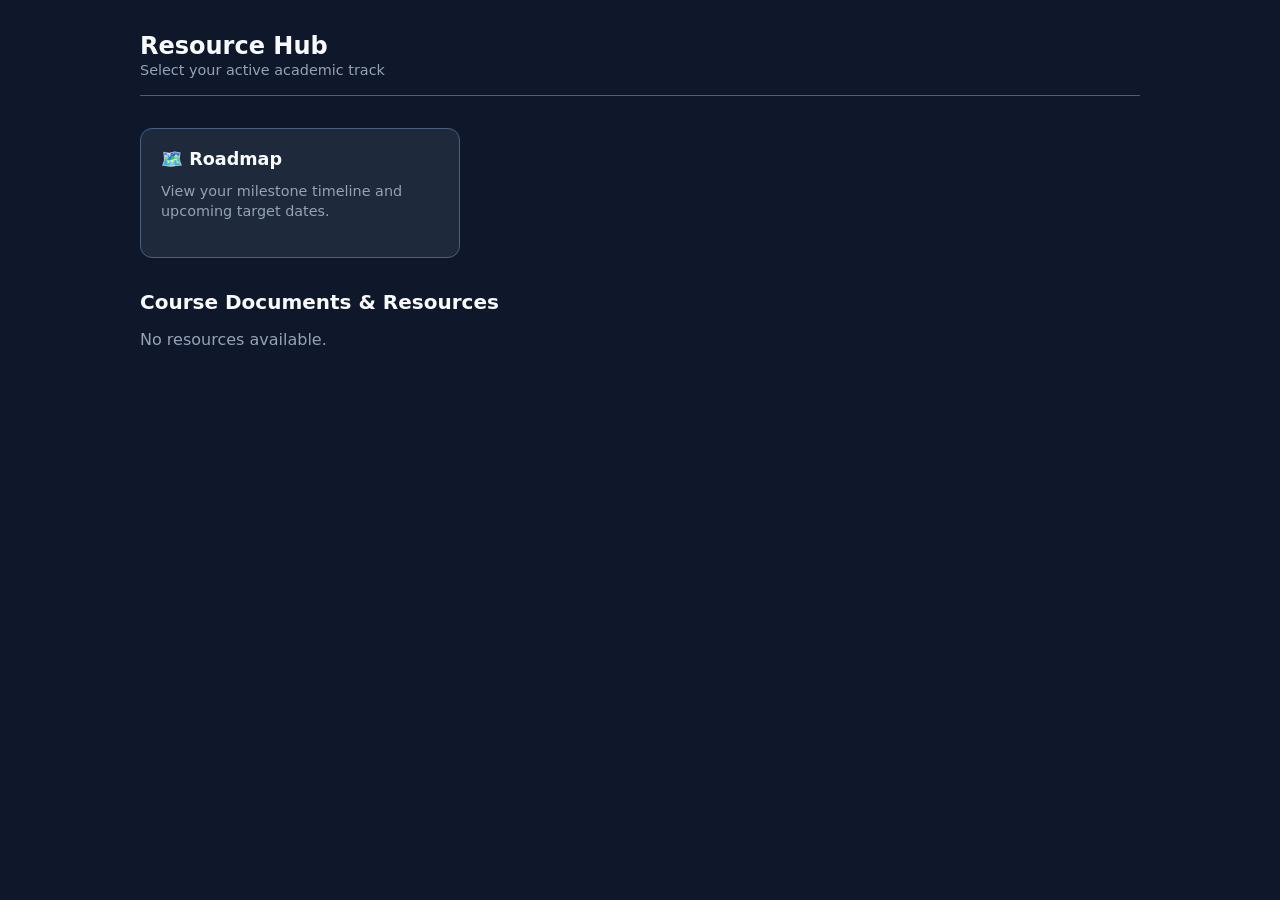
==== index.html @ d41be145 "" ====
<!DOCTYPE html>
<html lang="en">

<head>
  <link rel="stylesheet" href="style.css">
  <link rel="icon" type="image/png" href="/mortarboard.png"/>
  <meta charset="UTF-8">
  <meta name="viewport" content="width=device-width, initial-scale=1.0">
  <title>Student Hub & Resource Portal</title>
  <style>
    :root {
      --bg: #0f172a;
      --card-bg: #1e293b;
      --text: #f8fafc;
      --text-muted: #94a3b8;
      --border: #485f81;
      --accent: #3b82f6;
    }

    * {
      box-sizing: border-box;
      margin: 0;
      padding: 0;
    }

    body {
      font-family: system-ui, -apple-system, sans-serif;
      background: var(--bg);
      color: var(--text);
      min-height: 100vh;
      display: flex;
      flex-direction: column;
      align-items: center;
      padding: 2rem 1rem;
    }

    #hub-container {
      width: 100%;
      max-width: 1000px;
    }

    .header-bar {
      display: flex;
      justify-content: space-between;
      align-items: center;
      margin-bottom: 2rem;
      padding-bottom: 1rem;
      border-bottom: 1px solid var(--border);
    }

    .track-selector {
      display: flex;
      gap: 0.5rem;
      align-items: center;
    }

    .track-btn {
      background: var(--card-bg);
      border: 1px solid var(--border);
      color: var(--text-muted);
      padding: 0.5rem 1rem;
      border-radius: 6px;
      cursor: pointer;
      font-size: 0.9rem;
      transition: all 0.2s;
    }

    .track-btn:hover {
      color: var(--text);
      border-color: var(--text-muted);
    }

    .track-btn.active {
      background: var(--accent);
      color: #fff;
      border-color: var(--accent);
    }

    .section-title {
      font-size: 1.25rem;
      font-weight: 600;
      margin: 2rem 0 1rem 0;
      color: var(--text);
    }

    .grid-container {
      display: grid;
      grid-template-columns: repeat(auto-fill, minmax(280px, 1fr));
      gap: 1.25rem;
    }

    .hub-card {
      background: var(--card-bg);
      border: 1px solid var(--border);
      border-radius: 12px;
      padding: 1.25rem;
      text-decoration: none;
      color: inherit;
      display: flex;
      flex-direction: column;
      justify-content: space-between;
      transition: transform 0.2s, border-color 0.2s;
      position: relative;
      cursor: pointer;
    }

    .hub-card:hover {
      transform: translateY(-2px);
      border-color: var(--accent);
    }

    .card-header {
      display: flex;
      justify-content: space-between;
      align-items: flex-start;
      margin-bottom: 0.75rem;
    }

    .card-title {
      font-size: 1.1rem;
      font-weight: 600;
    }

    .card-desc {
      font-size: 0.9rem;
      color: var(--text-muted);
      line-height: 1.4;
      margin-bottom: 1rem;
    }

    .status-badge {
      font-size: 0.75rem;
      padding: 0.2rem 0.5rem;
      border-radius: 4px;
      display: inline-block;
    }

    .status-badge.unlocked {
      background: rgba(16, 185, 129, 0.15);
      color: #10b981;
      border: 1px solid rgba(16, 185, 129, 0.3);
    }

    .status-badge.locked {
      background: rgba(239, 68, 68, 0.15);
      color: #ef4444;
      border: 1px solid rgba(239, 68, 68, 0.3);
    }

    .hub-card.locked-card {
      opacity: 0.6;
      cursor: not-allowed;
    }

    .hub-card.locked-card:hover {
      transform: none;
      border-color: var(--border);
    }
  </style>
</head>

<body>

  <div id="hub-container">
    <div class="header-bar">
      <div>
        <h2>Resource Hub</h2>
        <span style="color: var(--text-muted); font-size: 0.9rem;">Select your active academic track</span>
      </div>
      <div class="track-selector"></div>
    </div>

    <!-- Core Navigation Links -->

    <div class="grid-container">
      <a id="roadmap-link" href="roadmap.html" class="hub-card">
        <div>
          <div class="card-header">
            <div class="card-title">🗺️ Roadmap</div>
          </div>
          <div class="card-desc">View your milestone timeline and upcoming target dates.</div>
        </div>
      </a>
    </div>


    <!-- Course Documents & Resources Section -->
    <div class="section-title">Course Documents & Resources</div>
    <div id="resources-grid" class="grid-container"></div>
  </div>

  <!-- Centralized data sources -->
  <script src="shared-data.js"></script>
  <script src="references.js"></script>
  <script src="resources.js"></script>
  <script src="script.js"></script>
  <script>
    let currentTrack = 'BS';

    window.addEventListener('DOMContentLoaded', () => {
      const urlParams = new URLSearchParams(window.location.search);
      let groupParam = urlParams.get('group');

      if (!groupParam || !['BS', 'BT', 'MS'].includes(groupParam.toUpperCase())) {
        currentTrack = localStorage.getItem('student_track') || 'BS';
      } else {
        currentTrack = groupParam.toUpperCase();
      }

      switchTrack(currentTrack, false);
    });

    function switchTrack(track, updateURL = true) {
      currentTrack = track;
      localStorage.setItem('student_track', currentTrack);

      document.querySelectorAll('.track-btn').forEach(btn => {
        if (btn.getAttribute('data-track') === currentTrack) {
          btn.classList.add('active');
        } else {
          btn.classList.remove('active');
        }
      });

      document.getElementById('roadmap-link').href = `roadmap.html?group=${currentTrack}`;

      if (updateURL && window.history.pushState) {
        const newUrl = `${window.location.pathname}?group=${currentTrack}`;
        window.history.pushState({ path: newUrl }, '', newUrl);
      }

      renderHubResources();
    }


    function renderHubResources() {
      const grid = document.getElementById('resources-grid');
      if (!grid) return;

      if (!window.RESOURCES || !Array.isArray(window.RESOURCES)) {
        grid.innerHTML = '<p style="color: var(--text-muted);">No resources available.</p>';
        return;
      }

      let html = '';

      window.RESOURCES.forEach(res => {
        // Check group-specific devOnly status
        const isDevForThisGroup = isDevOnlyForGroup(res.devOnly, currentTrack);

        // Hide if in dev-mode for this group AND user is not in dev mode
        if (isDevForThisGroup && !window.isDev) return;

        // Hide completely if resource is not assigned to the active track
        if (res.tracks && Array.isArray(res.tracks) && !res.tracks.includes(currentTrack)) {
          return;
        }

        // Render locked / unlocked cards...
        const isUnlocked = (typeof window.isResourceUnlocked === 'function')
          ? window.isResourceUnlocked(res.file, currentTrack)
          : true;



        const releaseDateFormatted = (typeof window.getFormattedReleaseDate === 'function')
          ? window.getFormattedReleaseDate(res, currentTrack)
          : null;

        const targetURL = `${res.file}?group=${currentTrack}`;

        if (isUnlocked) {
          html += `
            <a href="${targetURL}" class="hub-card">
              <div>
                <div class="card-header">
                  <div class="card-title"> ${res.title || res.file}</div>
                </div>
                <div class="card-desc">${res.desc}</div>
                <div class="card-desc">${res.footer}</div>
              </div>
            </a>
          `;
        } else {
          html += `
            <div class="hub-card locked-card">
              <div>
                <div class="card-header">
                  <div class="card-title"> ${res.title || res.file} 🔒</div>
                  <span class="status-badge locked">Locked</span>
                </div>
                <div class="card-desc">${res.desc || 'This resource is currently locked'}</div>
                <div class="lock-banner" style="background: #6f639d; color: #d5d4f4; padding: 8px; border-radius: 4px; font-size: 0.85rem; margin-top: 10px;">
                  🔒 Available on <strong>${releaseDateFormatted || 'TBA'}</strong>
                </div>
              </div>
            </div>
          `;
        }
      });

      grid.innerHTML = html;
    }

  </script>
  <script>
    // Global render function called by script.js on page load or track switch
    function renderPage(selectedTrack) {
      document.getElementById('roadmap-link').href = `roadmap.html?group=${selectedTrack}`;
      renderHubResources();
    }

    window.addEventListener('DOMContentLoaded', () => {
      const activeTrack = getActiveTrack();
      renderPage(activeTrack);
    });
  </script>
</body>

</html>
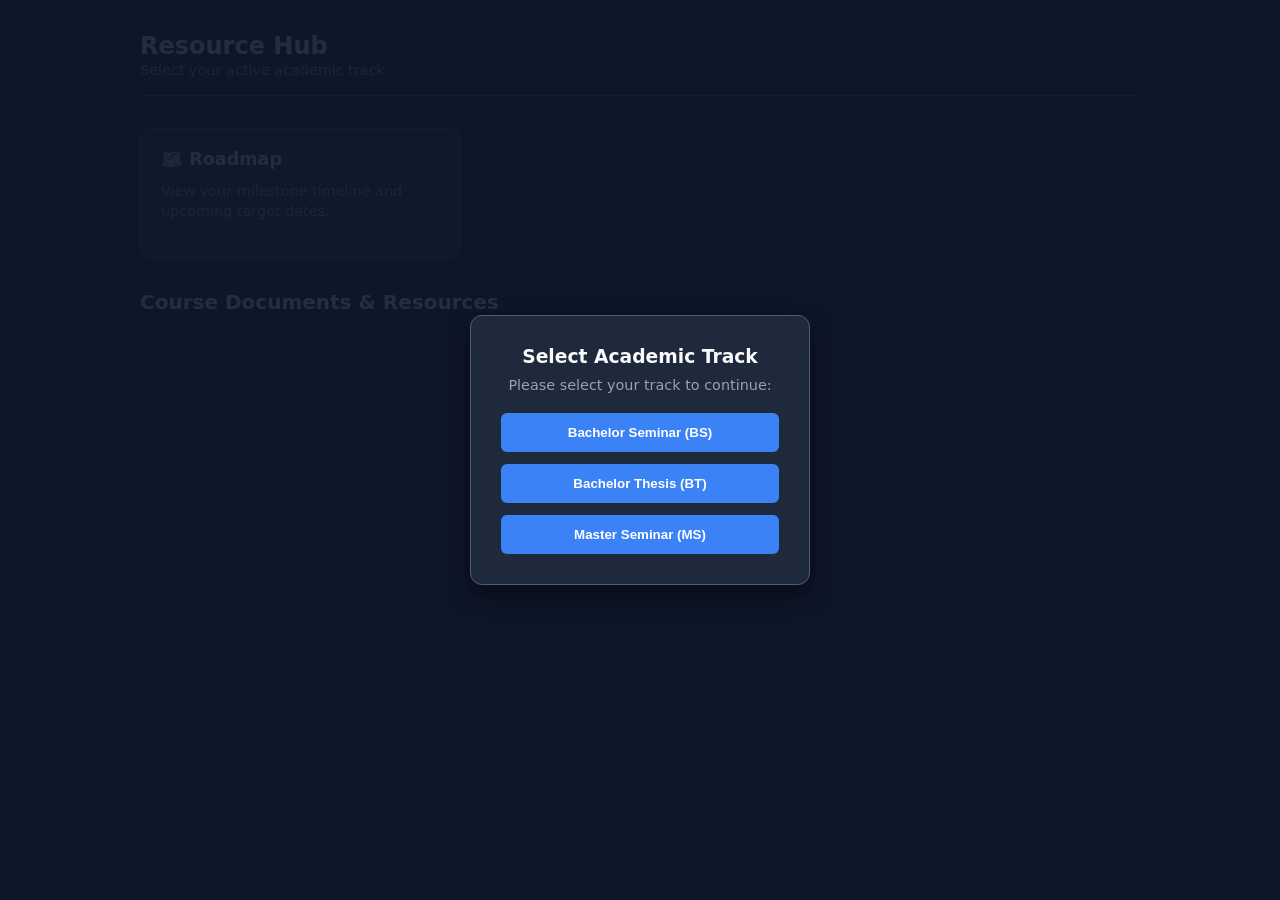
==== commit 68966db0: "test link cover template + modal group selection (avoid fallback to BS)" ====
--- a/index.html
+++ b/index.html
@@ -3,7 +3,7 @@
 
 <head>
   <link rel="stylesheet" href="style.css">
-  <link rel="icon" type="image/png" href="/mortarboard.png"/>
+  <link rel="icon" type="image/png" href="https://leo-teaching.github.io/seminar/mortarboard.png"/>
   <meta charset="UTF-8">
   <meta name="viewport" content="width=device-width, initial-scale=1.0">
   <title>Student Hub & Resource Portal</title>
@@ -195,20 +195,40 @@
   <script src="resources.js"></script>
   <script src="script.js"></script>
   <script>
-    let currentTrack = 'BS';
+  
 
     window.addEventListener('DOMContentLoaded', () => {
       const urlParams = new URLSearchParams(window.location.search);
       let groupParam = urlParams.get('group');
-
-      if (!groupParam || !['BS', 'BT', 'MS'].includes(groupParam.toUpperCase())) {
-        currentTrack = localStorage.getItem('student_track') || 'BS';
+      let storedTrack = localStorage.getItem('student_track');
+
+      // Check if URL or localStorage has a valid track
+      const validTracks = ['BS', 'BT', 'MS'];
+      let activeTrack = null;
+
+      if (groupParam && validTracks.includes(groupParam.toUpperCase())) {
+        activeTrack = groupParam.toUpperCase();
+      } else if (storedTrack && validTracks.includes(storedTrack.toUpperCase())) {
+        activeTrack = storedTrack.toUpperCase();
+      }
+
+      // NO FALLBACK: If no valid track is found anywhere, open the selection modal
+      if (!activeTrack) {
+        document.getElementById('global-track-modal').style.display = 'flex';
       } else {
-        currentTrack = groupParam.toUpperCase();
+        switchTrack(activeTrack, false);
       }
-
-      switchTrack(currentTrack, false);
     });
+
+    // Function triggered when user clicks a track inside the forced modal
+    function selectAndCloseModal(track) {
+      localStorage.setItem('student_track', track);
+      document.getElementById('global-track-modal').style.display = 'none';
+      
+      // Update URL and reload/switch track
+      const newUrl = `${window.location.pathname}?group=${track}`;
+      window.location.href = newUrl; 
+    }
 
     function switchTrack(track, updateURL = true) {
       currentTrack = track;
@@ -315,6 +335,18 @@
       renderPage(activeTrack);
     });
   </script>
+  <!-- Track Selection Modal (Shown if no track is found) -->
+<div id="global-track-modal" style="display:none; position:fixed; top:0; left:0; width:100%; height:100%; background:rgba(15, 23, 42, 0.9); justify-content:center; align-items:center; z-index:99999;">
+    <div style="background:var(--card-bg, #1e293b); border:1px solid var(--border, #485f81); padding:30px; border-radius:12px; width:340px; text-align:center; color:var(--text, #f8fafc); font-family:system-ui, sans-serif; box-shadow: 0 10px 25px rgba(0,0,0,0.5);">
+        <h3 style="margin-top:0; margin-bottom:10px;">Select Academic Track</h3>
+        <p style="color:var(--text-muted, #94a3b8); font-size:0.9rem; margin-bottom:20px;">Please select your track to continue:</p>
+        <div style="display:flex; flex-direction:column; gap:12px;">
+            <button onclick="selectAndCloseModal('BS')" style="padding:12px; background:var(--accent, #3b82f6); color:white; border:none; border-radius:6px; font-weight:600; cursor:pointer;">Bachelor Seminar (BS)</button>
+            <button onclick="selectAndCloseModal('BT')" style="padding:12px; background:var(--accent, #3b82f6); color:white; border:none; border-radius:6px; font-weight:600; cursor:pointer;">Bachelor Thesis (BT)</button>
+            <button onclick="selectAndCloseModal('MS')" style="padding:12px; background:var(--accent, #3b82f6); color:white; border:none; border-radius:6px; font-weight:600; cursor:pointer;">Master Seminar (MS)</button>
+        </div>
+    </div>
+</div>
 </body>
 
 </html>
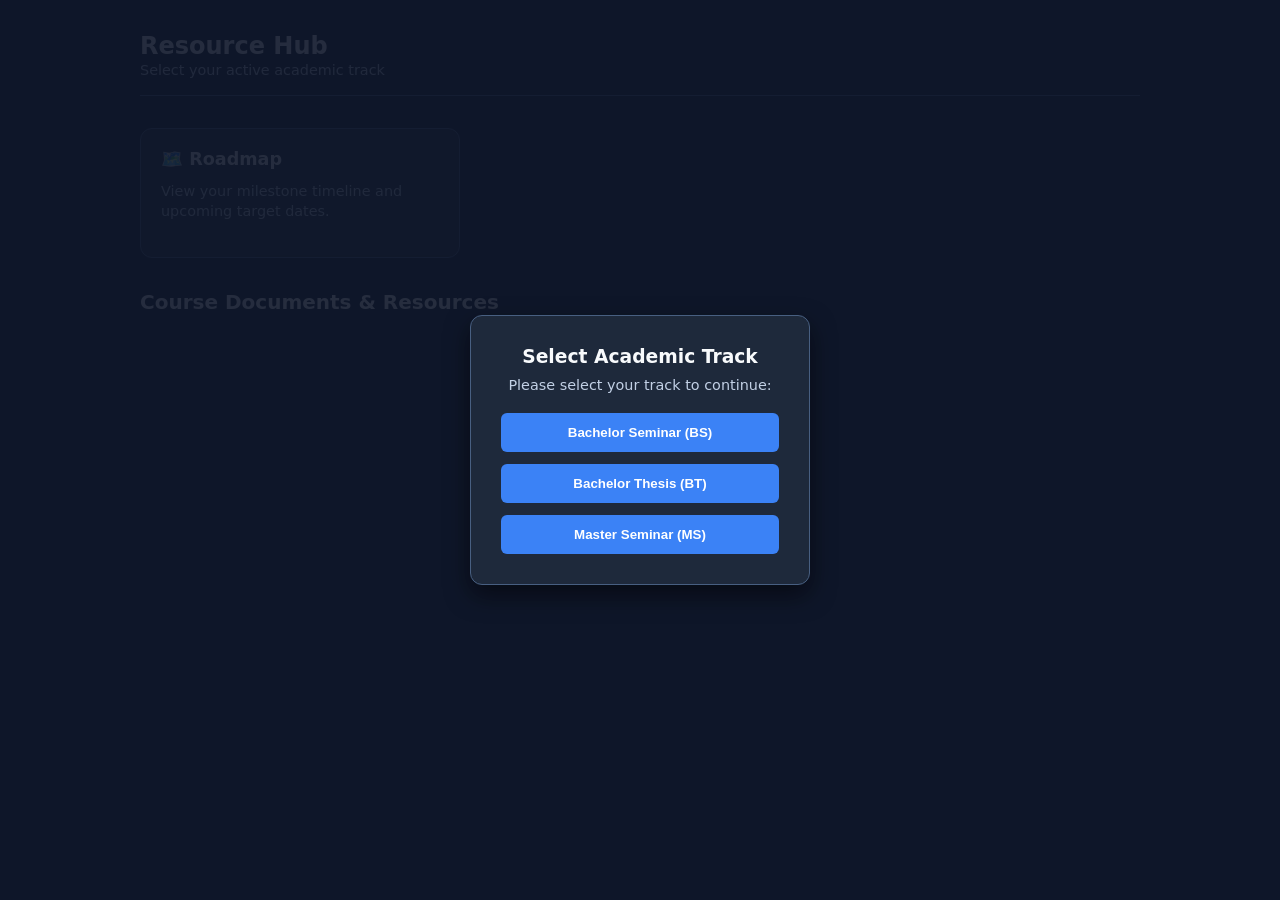
==== commit 12177ca2: "info project BT MS, project draft docx, text muted color, own contribution ->experimental" ====
--- a/index.html
+++ b/index.html
@@ -12,7 +12,7 @@
       --bg: #0f172a;
       --card-bg: #1e293b;
       --text: #f8fafc;
-      --text-muted: #94a3b8;
+      --text-muted: #c2d0e5;
       --border: #485f81;
       --accent: #3b82f6;
     }
@@ -339,7 +339,7 @@
 <div id="global-track-modal" style="display:none; position:fixed; top:0; left:0; width:100%; height:100%; background:rgba(15, 23, 42, 0.9); justify-content:center; align-items:center; z-index:99999;">
     <div style="background:var(--card-bg, #1e293b); border:1px solid var(--border, #485f81); padding:30px; border-radius:12px; width:340px; text-align:center; color:var(--text, #f8fafc); font-family:system-ui, sans-serif; box-shadow: 0 10px 25px rgba(0,0,0,0.5);">
         <h3 style="margin-top:0; margin-bottom:10px;">Select Academic Track</h3>
-        <p style="color:var(--text-muted, #94a3b8); font-size:0.9rem; margin-bottom:20px;">Please select your track to continue:</p>
+        <p style="color:var(--text-muted, #c2d0e5); font-size:0.9rem; margin-bottom:20px;">Please select your track to continue:</p>
         <div style="display:flex; flex-direction:column; gap:12px;">
             <button onclick="selectAndCloseModal('BS')" style="padding:12px; background:var(--accent, #3b82f6); color:white; border:none; border-radius:6px; font-weight:600; cursor:pointer;">Bachelor Seminar (BS)</button>
             <button onclick="selectAndCloseModal('BT')" style="padding:12px; background:var(--accent, #3b82f6); color:white; border:none; border-radius:6px; font-weight:600; cursor:pointer;">Bachelor Thesis (BT)</button>
--- a/style.css
+++ b/style.css
@@ -0,0 +1,49 @@
+/* style.css */
+.dev-only {
+  display: none !important;
+}
+
+.locked {
+  opacity: 0.4;
+  pointer-events: none;
+  user-select: none;
+  filter: grayscale(100%);
+}
+
+/* Shared Track Selector Styles */
+.header-bar {
+  display: flex;
+  justify-content: space-between;
+  align-items: center;
+  margin-bottom: 2rem;
+  padding-bottom: 1rem;
+  border-bottom: 1px solid var(--border, #485f81);
+}
+
+.track-selector {
+  display: flex;
+  gap: 0.5rem;
+  align-items: center;
+}
+
+.track-btn {
+  background: var(--card-bg, #1e293b);
+  border: 1px solid var(--border, #485f81);
+  color: var(--text-muted, #c2d0e5);
+  padding: 0.5rem 1rem;
+  border-radius: 6px;
+  cursor: pointer;
+  font-size: 0.9rem;
+  transition: all 0.2s;
+}
+
+.track-btn:hover {
+  color: var(--text, #f8fafc);
+  border-color: var(--text-muted, #c2d0e5);
+}
+
+.track-btn.active {
+  background: var(--accent, #3b82f6);
+  color: #fff;
+  border-color: var(--accent, #3b82f6);
+}
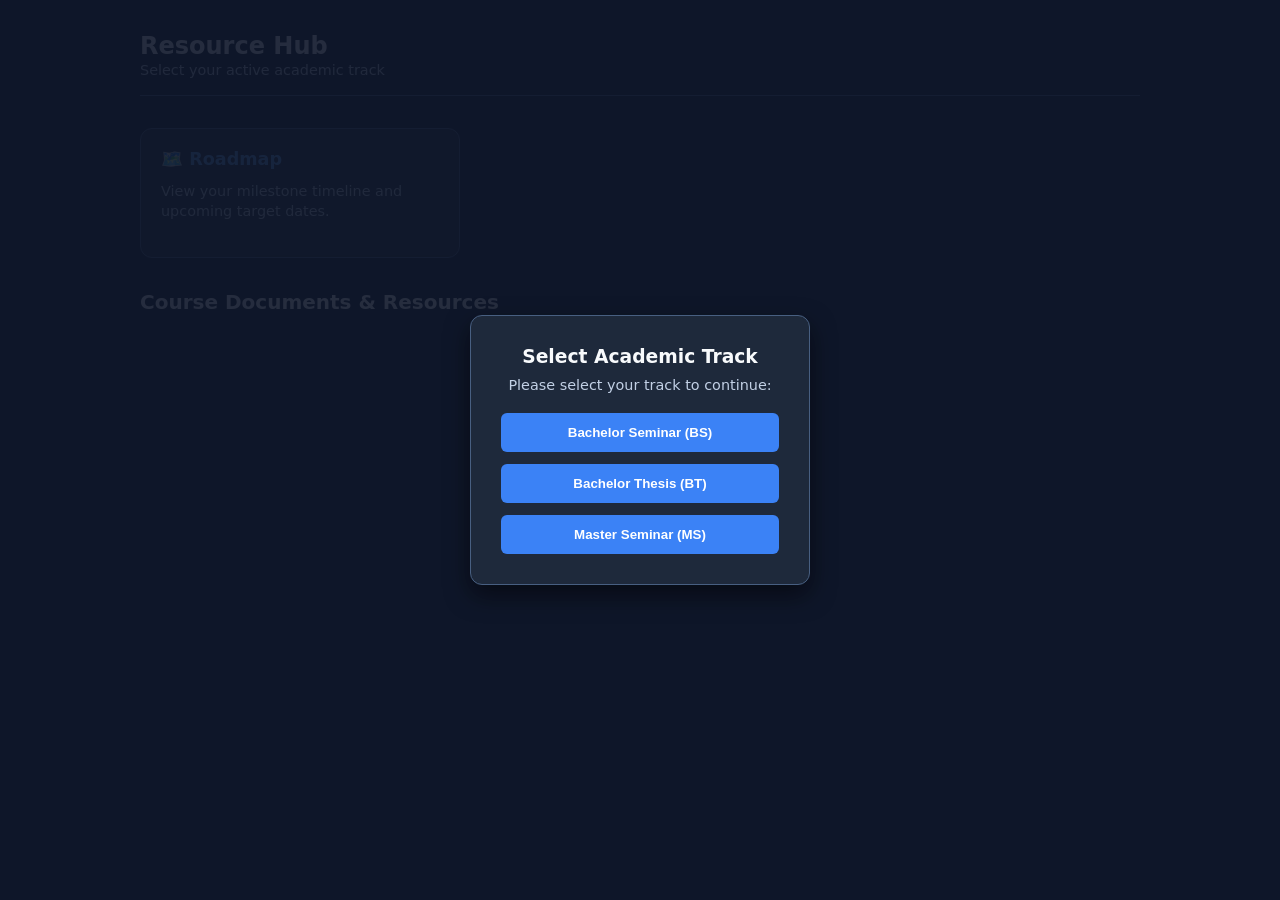
==== commit 601519d4: "link colors" ====
--- a/index.html
+++ b/index.html
@@ -155,6 +155,27 @@
     .hub-card.locked-card:hover {
       transform: none;
       border-color: var(--border);
+    }
+
+
+    
+    li a {
+      color: #60a5fa;
+      text-decoration: none;
+    }
+
+    a {
+      color: #60a5fa !important; /* Use as a last resort */
+      text-decoration: none;
+    }
+
+    a:hover {
+      color: #60a5fa;
+    }
+
+    li a:hover {
+      color: #60a5fa;
+      text-decoration: underline;
     }
   </style>
 </head>
